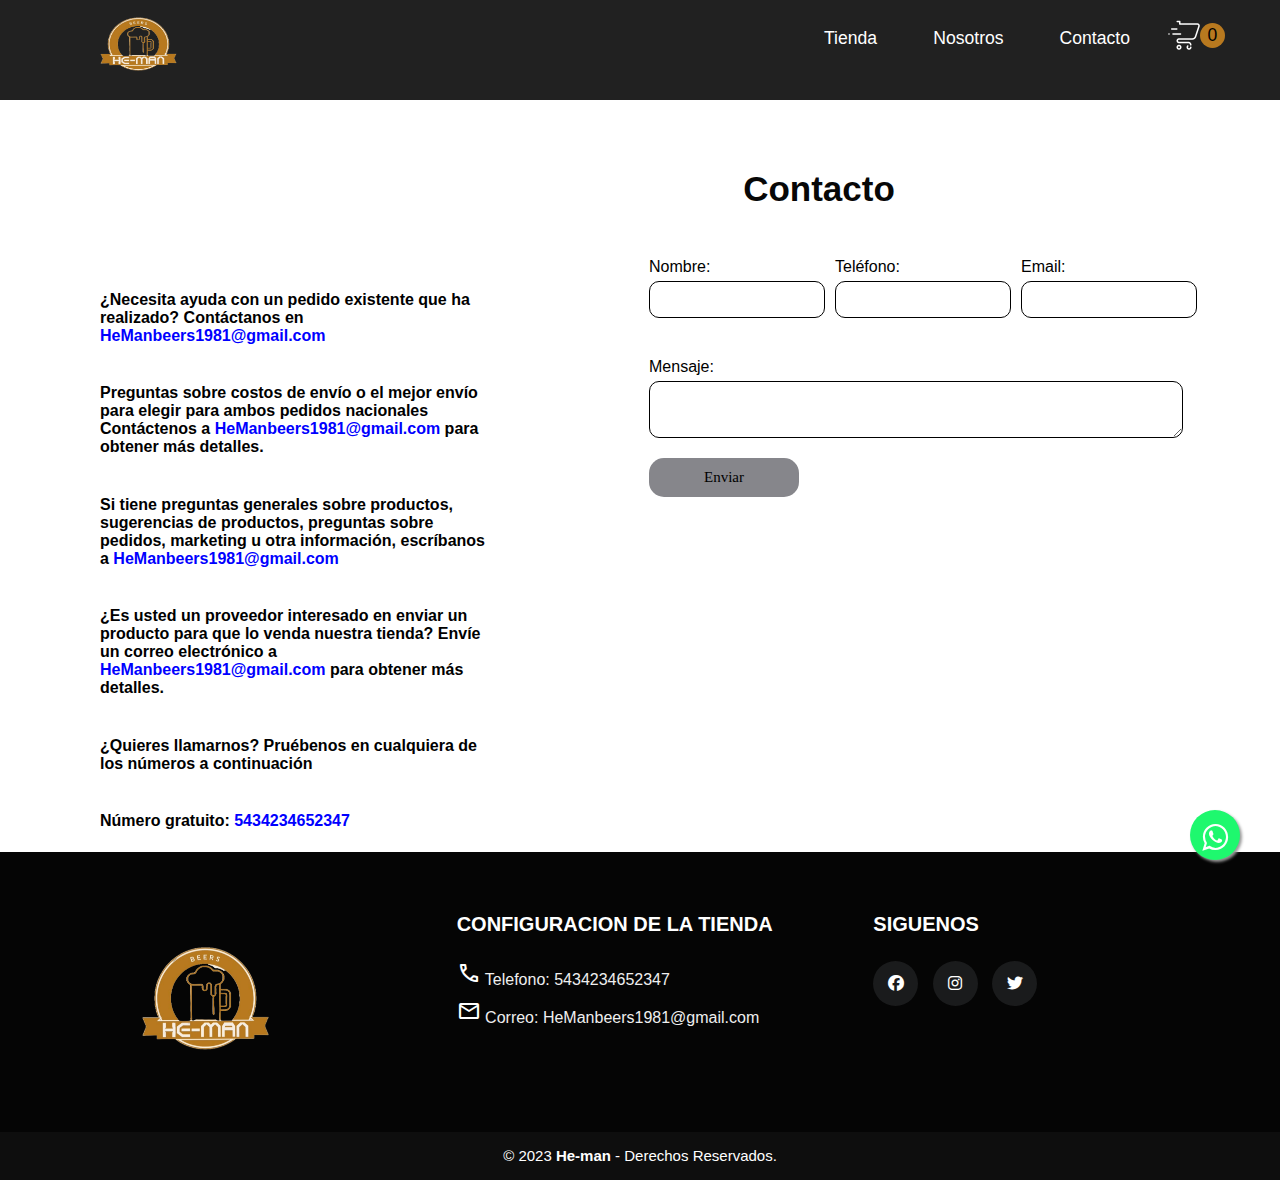
==== front/contacto.html @ 7c9effd3 "subiendo" ====
<!DOCTYPE html>
<html lang="es">
<head>
	<meta charset="UTF-8">
	<meta http-equiv="X-UA-Compatible" content="IE=edge">
	<meta name="viewport" content="width=device-width, initial-scale=1.0">
	<meta name="viewport" content="width=device-width, user-scalable=no, initial-scale=1.0, maximum-scale=1.0, minimum-scale=1.0">
	<link href="https://fonts.googleapis.com/css?family=Open+Sans:400,600,700" rel="stylesheet">
	<link rel="stylesheet" href="./css/style.css">
	<link rel="stylesheet" href="./css/contacto.css">
  <link rel="stylesheet" href="/front/css/style.css">
  <link rel="stylesheet" href="/front/css/contacto.css">
  <link rel="stylesheet" href="https://cdnjs.cloudflare.com/ajax/libs/font-awesome/6.1.1/css/all.min.css">
  <link rel="stylesheet" href="https://fonts.googleapis.com/css2?family=Material+Symbols+Outlined:opsz,wght,FILL,GRAD@24,400,0,0" />

</head>
<body>
  <link rel="stylesheet" href="https://maxcdn.bootstrapcdn.com/font-awesome/4.5.0/css/font-awesome.min.css">
    <a href="https://api.whatsapp.com/send?phone=66434666321&text=Hola%21%20Bienvenido%20a%20He-man%20wsp." class="float" target="_blank">
    <i class="fa fa-whatsapp my-float"></i>
    </a>
    
    <header class="main-header">
      <div class="header-wrap">
        <a href="#"><img src="./img/iconos/sodapdf-converted (1).png" alt="Logo" id="logo"></a>
        <div class="wrap-nav-header">
        <nav class="nav-header">
          <input type="checkbox" id="check">
          <label for="check" class="checkbtn">
          <i class="toggle-menu">
            <img src="[data-uri]" />
          </i>
          </label>
          <ul class="main-menu">
          <li class="menu-item"><a href="./index.html">Tienda</a></li>
          <li class="menu-item"><a href="Nosotros.html">Nosotros</a></li>
          <li class="menu-item"><a id="nav-main-contact" href="contacto.html">Contacto</a></li>
          
          <div class="carrito">
            <li class="cuenta-carrito"><a href="./cart.html" id="cart"><img src="./img/iconos/icons8-fast-cart-64.png" alt=""><span id="cuenta-carrito">0</span></a></li>
          </div>
          </ul>
          
        </nav>
        </div>
      </div>
      </header>

    <section class="medio">
      <section class="dudas">
        <h1 class="titulo" >¿Tienes algunas preguntas o simplemente necesitas ayuda?</h1><br>
        <h4>¿Necesita ayuda con un pedido existente que ha realizado?  Contáctanos en  <FONT COLOR="blue">HeManbeers1981@gmail.com</FONT>
    
          <p> Preguntas sobre costos de envío o el mejor envío para elegir para ambos pedidos nacionales Contáctenos a 
            <FONT COLOR="blue">HeManbeers1981@gmail.com</FONT>  para obtener más detalles.
          </p>
          <p>  Si tiene preguntas generales sobre productos, sugerencias de productos, preguntas sobre
             pedidos, marketing u otra información, escríbanos a <FONT COLOR="blue">HeManbeers1981@gmail.com</FONT> 
          </p>
           <p>   
            ¿Es usted un proveedor interesado en enviar un producto para que lo venda nuestra tienda? Envíe un correo electrónico
              a <FONT COLOR="blue">HeManbeers1981@gmail.com</FONT>  para obtener más detalles.
          </p>
          <p>
            ¿Quieres llamarnos? Pruébenos en cualquiera de los números a continuación   
          </p>
          <p>
            Número gratuito: <FONT COLOR="blue"> 5434234652347</FONT>
          </p>
        </section>
      
      <section class="formulario">
          <h1>Mandanos un Mensaje</h1>
          

          <form action="https://formsubmit.co/hemanbeers1981@gmail.com" method="POST">
              <h2>Contacto</h2>
              <div class="formulario">
                <div class="fila">
                    <div class="campo">
                        <label for="nombre">Nombre:</label>
                        <input type="text" id="nombre" name="nombre">
                    </div>
                    <div class="campo">
                        <label for="telefono">Teléfono:</label>
                        <input type="tel" id="telefono" name="telefono">
                    </div>
                    <div class="campo">
                        <label for="email">Email:</label>
                        <input type="email" id="email" name="email">
                    </div>
                </div>
                <div class="campo">
                    <label for="mensaje">Mensaje:</label>
                    <textarea id="mensaje" name="mensaje"></textarea>
                </div>
                <button type="submit">Enviar</button>
            </div>
              </div>
          </form>
      </section>
    </section>
        
    
    <footer class="pie-pagina">
          <div class="grupo-1">
            <div class="box">
              <figure>
                <a href="#">
                  <img  src="img/iconos/sodapdf-converted (1).png" alt="heman-logo">
                </a>
              </figure>
            </div>
            <div class="box">
              <h2>CONFIGURACION DE LA TIENDA</h2>
              <p><span class="material-symbols-outlined">  call </span> Telefono: 5434234652347</p>
              <p><span class="material-symbols-outlined">  mail </span> Correo: HeManbeers1981@gmail.com</p>
              
            </div>
            <div class="box">
              <h2>SIGUENOS</h2>
              <div class="red-social">
                <a href="https://www.facebook.com/profile.php?id=61552037812382" target="_blank" class="fab fa-facebook"></a>
                <a href="https://www.instagram.com/" target="_blank" class="fab fa-instagram"></a>
                <a href="https://twitter.com/?lang=es" target="_blank" class="fab fa-twitter"></a>
              </div>
            </div>
          </div>
          <div class="grupo-2">
            <small>&copy; 2023 <b>He-man</b> - Derechos Reservados.</small>
          </div>
          </footer>
  
     
</body>
</html>
---- front/css/style.css ----
:root{
  --color-acento: #B8791F;
  --color-acento-claro: #eae49e;
  --color-texto: black;
}

body{
  margin: 0;
  font-family: 'Trebuchet MS', 'Lucida Sans Unicode', 'Lucida Grande', 'Lucida Sans', Arial, sans-serif;
  display: flex;
  flex-direction: column;
  height: 100vh;
}

h3, p{
  margin: 0px;
}

.escondido{
  display: none;
}

a{
  background-color: unset;
  border:unset;
  cursor:pointer;
  text-decoration: none;
  transition: 200ms;
  color: var(--color-texto);
}

button{
  transition: 200ms;
}

a:hover:not(#cart), button:hover{
  color: var(--color-acento);
}

/*MENU HEADER*/ 
header.main-header{
  position: fixed;
  width: 100%;
  z-index: 9999;
}
 

#logo{
  height: 80px;
  width: 120px;

}


.header-wrap{
  display: flex;
  justify-content: space-between;
  padding: 1rem;
  background-color: rgb(33, 33, 33);
  z-index: 999;
  margin-bottom: -5px;
}
 
.wrap-logo-header{
  display: flex;
  align-items: center;
  flex-basis: 15%;
  margin: 0;
}
 
.logo-header{
  font-weight: bold;
  font-size: 1.2rem;
  color: white;
}
 
.nav-header{
  display: flex;
  align-items: center;
  width: 100%;
}
 
.nav-wrap-header{
  display: flex;
  flex-basis: 50%;
}
.carrito{
  list-style: none;
}
.cuenta-carrito img{
  width: 32px;
  height: 32px;
  margin: 10px 0px 10px 10px;
  
}

#cuenta-carrito{
    position: absolute;
    background-color: var(--color-acento);
    border-radius: 100%;
    display: inline-block;
    height: 25px;
    line-height: 25px;
    aspect-ratio: 1;
    text-align: center;
    margin-top: 15px;
    /* margin-bottom: 15px; */
}

ul.main-menu{
  display: flex;
  width: 100%;
  z-index: 99;
  margin: 0;
  padding: 0;
  justify-content: space-between;
  font-size: 1.1rem;
  
}
 
ul.main-menu #nav-main-contact{
  display: flex;
  align-items: center;
  padding: .5rem 1rem;
  border-radius: 20px;
  color: white;
  
}
   
ul.main-menu #nav-main-contact:hover{
 color: #B8791F;
}
li.menu-item{
  margin: .75rem;
  display: flex;
}
 
li.menu-item a{
  padding: .5rem 1rem;
  color: white;
  text-decoration: none;
}
 
li.menu-item a:hover{
  color: #908f8e;
}
 
i.toggle-menu{
  display: none;
  background-color: #f7f6f6;
  border: none;
  z-index: 9999;
}
 
i.toggle-menu img{
  width: 27px;
  z-index: 99;
}
 
input#check{
  display: none;
}
/*barra debajo del header*/

/*Footer */
.material-symbols-outlined{
  color: white;
}
.pie-pagina{
  width: 100%;
  background-color: #050505;
  bottom: 0;
  margin-top:  auto ;
}
.pie-pagina .grupo-1{
  width: 100%;
  max-width: 1200px;
  margin: auto;
  display:grid;
  grid-template-columns: repeat(3, 1fr);
  grid-gap:50px;
  padding: 45px 0px;
  
}
.pie-pagina .grupo-1 .box figure{
  width: 70%;
  height: 100%;
  display: flex;
  justify-content: center;
  align-items: center;
  
}
.pie-pagina .grupo-1 .box figure img{
  width: 200px;
  margin: 0;
  
}
.pie-pagina .grupo-1 .box h2{
  color: #fff;
  margin-bottom: 25px;
  font-size: 20px;
}
.pie-pagina .grupo-1 .box p{
  color: #efefef;
  margin: 0;
  margin-bottom: 10px;
}
.pie-pagina .grupo-1 .red-social a{
  display: inline-block;
  text-decoration: none;
  width: 45px;
  height: 45px;
  line-height: 45px;
  color: #ffffff;
  margin-right: 10px;
  background-color: #1a1b1c;
  text-align: center;
  transition: all 300ms ease;
  border-radius: 50%;
}
.pie-pagina .grupo-1 .red-social a:hover{
  color: rgb(255, 119, 0);
}
.pie-pagina .grupo-2{
  background-color: #0e0e0e;
  padding: 15px 10px;
  text-align: center;
  color: #fff;
}
.pie-pagina .grupo-2 small{
  font-size: 15px;
}

/*boton whatssap*/
.float{
	position:fixed;
	width:50px;
	height:50px;
	bottom:40px;
	right:40px;
	background-color:#1ef86e;
	color:#FFF;
	border-radius:50px;
	text-align:center;
     font-size:30px;
	box-shadow: 2px 2px 3px #999;
    z-index:100;
}
.float:hover {
	text-decoration: none;
	color: #25d366;
  background-color:#fff;
}

.my-float{
	margin-top:12px;
}


/*MEDIA DE HEADER MENU */

@media (max-width:880px){
  ul.main-menu{
    margin-right: 50px;
    } 
   #logo{
    height: 80px;
    width: 120px;
    margin: 0px 5px 0px 40px;
   } 
   div.header-wrap{
    padding: 10px;
   }
  }  
  @media (min-width:880px){
    .header-wrap{
      padding: .5rem 5rem;
    }
   
    
  }
  
  @media (max-width:768px){
    header{
      margin-bottom: 4rem;
    }
    .header-wrap{
      position: fixed;
      width: 100%;
      background-color: #212121;
      padding: 0;
      top: 0;
      z-index: 9999;
      height: 80px;
    }
    .wrap-logo-header{
      position: fixed;
      z-index: 999;
      top: 3%;
      left: 3%;
    }
    i.toggle-menu{
      display: flex;
    }
    ul.main-menu,#nav-main-contact{
      display: none;
      left: 0;
      margin: 0;
      padding: 0;
    }
    ul.main-menu{
      position: fixed;
      background-color: #1e1c1c;
    }
    label.checkbtn{
      position: fixed;
      right: 3%;
      top: 3%;
      z-index: 9999;
    }
    #check:checked ~ ul{
      display: flex;
      z-index: 9;
      flex-flow: column;
      align-items: center;
      justify-content: center;
      height: 100vh;
      top: 0;
      font-size: 2rem;
    }
    #logo{
      margin-top: 2px;
      height: 80px;
    }
    
}
/*media del footer */
@media screen and (max-width:800px){
  .pie-pagina .grupo-1{
      width: 90%;
      grid-template-columns: repeat(1, 1fr);
      grid-gap:30px;
      padding: 35px 0px;
  }
 
}
@media screen and (max-width:768px){
    footer .pie-pagina{
      margin-left: 100px;
    }
}

@media screen and (max-width:330px){
  .pie-pagina .grupo-1 .box h2{
    font-size: 15px;
  }
  .pie-pagina .grupo-1 .box p{
    font-size: 13px;
  }
  
}

/*media whatssap*/
@media screen and (max-width:768px){
  /*boton whatssap*/
.float{
	position:fixed;
	width:40px;
	height:40px;
	bottom:40px;
	right:20px;
  font-size:30px;
	
}

.my-float{
	margin-top:6px;
}
}
---- front/css/contacto.css ----
.medio{
    display: flex;
}
.dudas{
    text-align: left;
    margin-left: 100px;
    margin-right: 10%;
    font-family: sans-serif;
    font-size: 16px;
    
}
.dudas h1{
    color: white;
    margin-top: 30%;
 
}
.dudas h4{
    color: rgb(0, 0, 0);
    
}
.dudas p{
    color: rgb(0, 0, 0);;
   margin-top: 10%;
}



form{
    padding: 10px 220px 50px 25px ;
    background-color: transparent;
    text-align: center;
    width: 340px;
    float: right;
    margin-right: 40% ;
    margin-top: 50px;
   
    
   
}

h2{
    color: rgb(7, 7, 7);
    font-size: 35px;
}
.formulario {
    display: flex;
    flex-direction: column;
    max-width: 400px;
    margin-right: 20%;
}

.fila {
    display: flex;
    justify-content: space-between;
    gap: 10px;
    color: white;
    font-size: 16px;
  
}

.campo {
    flex: 1;
    display:flex;
    width: 534px;
    flex-direction: column;
    color: rgb(0, 0, 0);
    text-align: start;
    font-size: 16px;
    margin-top: 20px;
    margin-bottom: 20px;
}

label {
    margin-bottom: 5px;
}

textarea {
    height: 50px;
    border-radius: 10px;
    border: 1px solid black;
    padding: 5px 0px 0px 10px;
    font-family: serif;
}
input{
    height: 30px;
    border-radius: 10px;
    border: 1px solid black;
    padding: 5px 0px 0px 10px;
    font-family: serif;
    
}

button{
    padding: 11px ;
    width: 150px;
    border-radius: 15px;
    border: none;
    outline: none;
    background: #86868B;
    font-size: 15px;
    font-family: cursive;
    cursor: pointer;
}

/*medias*/
@media screen and (max-width: 768px) {
    .medio {
      flex-direction: column;
    }
    
    .dudas, .formulario {
      margin: 0;
      width: 100%;
      text-align: center;
    }
    
    .dudas {
      padding: 10px;
    }
    
    .formulario {
      padding: 10px;
    }
  }
---- front/css/style.css ----
:root{
  --color-acento: #B8791F;
  --color-acento-claro: #eae49e;
  --color-texto: black;
}

body{
  margin: 0;
  font-family: 'Trebuchet MS', 'Lucida Sans Unicode', 'Lucida Grande', 'Lucida Sans', Arial, sans-serif;
  display: flex;
  flex-direction: column;
  height: 100vh;
}

h3, p{
  margin: 0px;
}

.escondido{
  display: none;
}

a{
  background-color: unset;
  border:unset;
  cursor:pointer;
  text-decoration: none;
  transition: 200ms;
  color: var(--color-texto);
}

button{
  transition: 200ms;
}

a:hover:not(#cart), button:hover{
  color: var(--color-acento);
}

/*MENU HEADER*/ 
header.main-header{
  position: fixed;
  width: 100%;
  z-index: 9999;
}
 

#logo{
  height: 80px;
  width: 120px;

}


.header-wrap{
  display: flex;
  justify-content: space-between;
  padding: 1rem;
  background-color: rgb(33, 33, 33);
  z-index: 999;
  margin-bottom: -5px;
}
 
.wrap-logo-header{
  display: flex;
  align-items: center;
  flex-basis: 15%;
  margin: 0;
}
 
.logo-header{
  font-weight: bold;
  font-size: 1.2rem;
  color: white;
}
 
.nav-header{
  display: flex;
  align-items: center;
  width: 100%;
}
 
.nav-wrap-header{
  display: flex;
  flex-basis: 50%;
}
.carrito{
  list-style: none;
}
.cuenta-carrito img{
  width: 32px;
  height: 32px;
  margin: 10px 0px 10px 10px;
  
}

#cuenta-carrito{
    position: absolute;
    background-color: var(--color-acento);
    border-radius: 100%;
    display: inline-block;
    height: 25px;
    line-height: 25px;
    aspect-ratio: 1;
    text-align: center;
    margin-top: 15px;
    /* margin-bottom: 15px; */
}

ul.main-menu{
  display: flex;
  width: 100%;
  z-index: 99;
  margin: 0;
  padding: 0;
  justify-content: space-between;
  font-size: 1.1rem;
  
}
 
ul.main-menu #nav-main-contact{
  display: flex;
  align-items: center;
  padding: .5rem 1rem;
  border-radius: 20px;
  color: white;
  
}
   
ul.main-menu #nav-main-contact:hover{
 color: #B8791F;
}
li.menu-item{
  margin: .75rem;
  display: flex;
}
 
li.menu-item a{
  padding: .5rem 1rem;
  color: white;
  text-decoration: none;
}
 
li.menu-item a:hover{
  color: #908f8e;
}
 
i.toggle-menu{
  display: none;
  background-color: #f7f6f6;
  border: none;
  z-index: 9999;
}
 
i.toggle-menu img{
  width: 27px;
  z-index: 99;
}
 
input#check{
  display: none;
}
/*barra debajo del header*/

/*Footer */
.material-symbols-outlined{
  color: white;
}
.pie-pagina{
  width: 100%;
  background-color: #050505;
  bottom: 0;
  margin-top:  auto ;
}
.pie-pagina .grupo-1{
  width: 100%;
  max-width: 1200px;
  margin: auto;
  display:grid;
  grid-template-columns: repeat(3, 1fr);
  grid-gap:50px;
  padding: 45px 0px;
  
}
.pie-pagina .grupo-1 .box figure{
  width: 70%;
  height: 100%;
  display: flex;
  justify-content: center;
  align-items: center;
  
}
.pie-pagina .grupo-1 .box figure img{
  width: 200px;
  margin: 0;
  
}
.pie-pagina .grupo-1 .box h2{
  color: #fff;
  margin-bottom: 25px;
  font-size: 20px;
}
.pie-pagina .grupo-1 .box p{
  color: #efefef;
  margin: 0;
  margin-bottom: 10px;
}
.pie-pagina .grupo-1 .red-social a{
  display: inline-block;
  text-decoration: none;
  width: 45px;
  height: 45px;
  line-height: 45px;
  color: #ffffff;
  margin-right: 10px;
  background-color: #1a1b1c;
  text-align: center;
  transition: all 300ms ease;
  border-radius: 50%;
}
.pie-pagina .grupo-1 .red-social a:hover{
  color: rgb(255, 119, 0);
}
.pie-pagina .grupo-2{
  background-color: #0e0e0e;
  padding: 15px 10px;
  text-align: center;
  color: #fff;
}
.pie-pagina .grupo-2 small{
  font-size: 15px;
}

/*boton whatssap*/
.float{
	position:fixed;
	width:50px;
	height:50px;
	bottom:40px;
	right:40px;
	background-color:#1ef86e;
	color:#FFF;
	border-radius:50px;
	text-align:center;
     font-size:30px;
	box-shadow: 2px 2px 3px #999;
    z-index:100;
}
.float:hover {
	text-decoration: none;
	color: #25d366;
  background-color:#fff;
}

.my-float{
	margin-top:12px;
}


/*MEDIA DE HEADER MENU */

@media (max-width:880px){
  ul.main-menu{
    margin-right: 50px;
    } 
   #logo{
    height: 80px;
    width: 120px;
    margin: 0px 5px 0px 40px;
   } 
   div.header-wrap{
    padding: 10px;
   }
  }  
  @media (min-width:880px){
    .header-wrap{
      padding: .5rem 5rem;
    }
   
    
  }
  
  @media (max-width:768px){
    header{
      margin-bottom: 4rem;
    }
    .header-wrap{
      position: fixed;
      width: 100%;
      background-color: #212121;
      padding: 0;
      top: 0;
      z-index: 9999;
      height: 80px;
    }
    .wrap-logo-header{
      position: fixed;
      z-index: 999;
      top: 3%;
      left: 3%;
    }
    i.toggle-menu{
      display: flex;
    }
    ul.main-menu,#nav-main-contact{
      display: none;
      left: 0;
      margin: 0;
      padding: 0;
    }
    ul.main-menu{
      position: fixed;
      background-color: #1e1c1c;
    }
    label.checkbtn{
      position: fixed;
      right: 3%;
      top: 3%;
      z-index: 9999;
    }
    #check:checked ~ ul{
      display: flex;
      z-index: 9;
      flex-flow: column;
      align-items: center;
      justify-content: center;
      height: 100vh;
      top: 0;
      font-size: 2rem;
    }
    #logo{
      margin-top: 2px;
      height: 80px;
    }
    
}
/*media del footer */
@media screen and (max-width:800px){
  .pie-pagina .grupo-1{
      width: 90%;
      grid-template-columns: repeat(1, 1fr);
      grid-gap:30px;
      padding: 35px 0px;
  }
 
}
@media screen and (max-width:768px){
    footer .pie-pagina{
      margin-left: 100px;
    }
}

@media screen and (max-width:330px){
  .pie-pagina .grupo-1 .box h2{
    font-size: 15px;
  }
  .pie-pagina .grupo-1 .box p{
    font-size: 13px;
  }
  
}

/*media whatssap*/
@media screen and (max-width:768px){
  /*boton whatssap*/
.float{
	position:fixed;
	width:40px;
	height:40px;
	bottom:40px;
	right:20px;
  font-size:30px;
	
}

.my-float{
	margin-top:6px;
}
}
---- front/css/contacto.css ----
.medio{
    display: flex;
}
.dudas{
    text-align: left;
    margin-left: 100px;
    margin-right: 10%;
    font-family: sans-serif;
    font-size: 16px;
    
}
.dudas h1{
    color: white;
    margin-top: 30%;
 
}
.dudas h4{
    color: rgb(0, 0, 0);
    
}
.dudas p{
    color: rgb(0, 0, 0);;
   margin-top: 10%;
}



form{
    padding: 10px 220px 50px 25px ;
    background-color: transparent;
    text-align: center;
    width: 340px;
    float: right;
    margin-right: 40% ;
    margin-top: 50px;
   
    
   
}

h2{
    color: rgb(7, 7, 7);
    font-size: 35px;
}
.formulario {
    display: flex;
    flex-direction: column;
    max-width: 400px;
    margin-right: 20%;
}

.fila {
    display: flex;
    justify-content: space-between;
    gap: 10px;
    color: white;
    font-size: 16px;
  
}

.campo {
    flex: 1;
    display:flex;
    width: 534px;
    flex-direction: column;
    color: rgb(0, 0, 0);
    text-align: start;
    font-size: 16px;
    margin-top: 20px;
    margin-bottom: 20px;
}

label {
    margin-bottom: 5px;
}

textarea {
    height: 50px;
    border-radius: 10px;
    border: 1px solid black;
    padding: 5px 0px 0px 10px;
    font-family: serif;
}
input{
    height: 30px;
    border-radius: 10px;
    border: 1px solid black;
    padding: 5px 0px 0px 10px;
    font-family: serif;
    
}

button{
    padding: 11px ;
    width: 150px;
    border-radius: 15px;
    border: none;
    outline: none;
    background: #86868B;
    font-size: 15px;
    font-family: cursive;
    cursor: pointer;
}

/*medias*/
@media screen and (max-width: 768px) {
    .medio {
      flex-direction: column;
    }
    
    .dudas, .formulario {
      margin: 0;
      width: 100%;
      text-align: center;
    }
    
    .dudas {
      padding: 10px;
    }
    
    .formulario {
      padding: 10px;
    }
  }
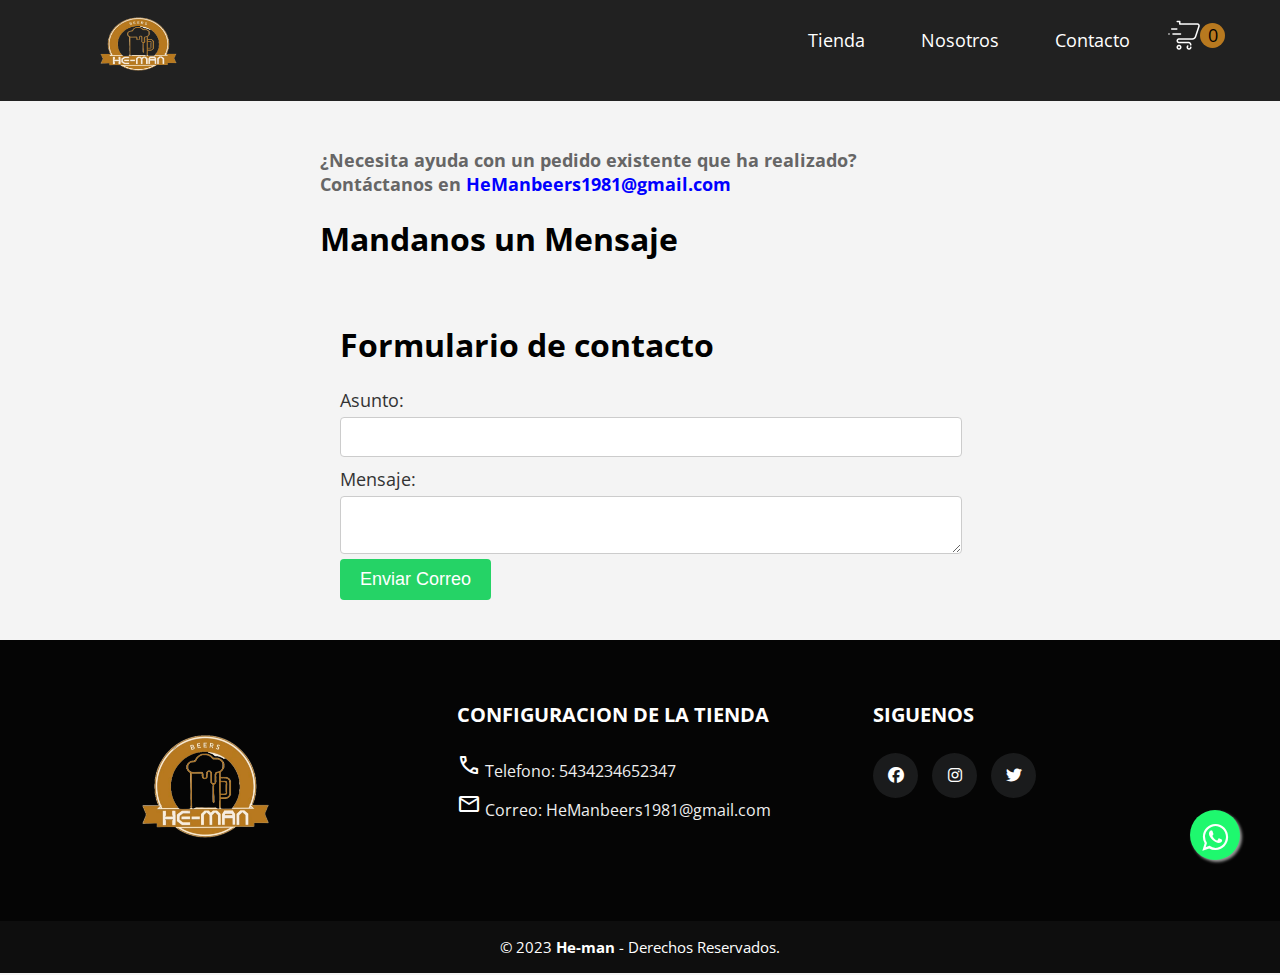
==== commit 25d6b8f9: "cambios, agregando js" ====
--- a/front/contacto.html
+++ b/front/contacto.html
@@ -5,11 +5,15 @@
 	<meta http-equiv="X-UA-Compatible" content="IE=edge">
 	<meta name="viewport" content="width=device-width, initial-scale=1.0">
 	<meta name="viewport" content="width=device-width, user-scalable=no, initial-scale=1.0, maximum-scale=1.0, minimum-scale=1.0">
+  <link
+  href="https://cdn.jsdelivr.net/npm/bootstrap@5.1.3/dist/css/bootstrap.min.css"
+  rel="stylesheet"
+  integrity="sha384-1BmE4kWBq78iYhFldvKuhfTAU6auU8tT94WrHftjDbrCEXSU1oBoqyl2QvZ6jIW3"
+  crossorigin="anonymous"
+/>
 	<link href="https://fonts.googleapis.com/css?family=Open+Sans:400,600,700" rel="stylesheet">
 	<link rel="stylesheet" href="./css/style.css">
 	<link rel="stylesheet" href="./css/contacto.css">
-  <link rel="stylesheet" href="/front/css/style.css">
-  <link rel="stylesheet" href="/front/css/contacto.css">
   <link rel="stylesheet" href="https://cdnjs.cloudflare.com/ajax/libs/font-awesome/6.1.1/css/all.min.css">
   <link rel="stylesheet" href="https://fonts.googleapis.com/css2?family=Material+Symbols+Outlined:opsz,wght,FILL,GRAD@24,400,0,0" />
 
@@ -46,59 +50,23 @@
       </div>
       </header>
 
-    <section class="medio">
-      <section class="dudas">
+      <section class="formulario">
         <h1 class="titulo" >¿Tienes algunas preguntas o simplemente necesitas ayuda?</h1><br>
         <h4>¿Necesita ayuda con un pedido existente que ha realizado?  Contáctanos en  <FONT COLOR="blue">HeManbeers1981@gmail.com</FONT>
-    
-          <p> Preguntas sobre costos de envío o el mejor envío para elegir para ambos pedidos nacionales Contáctenos a 
-            <FONT COLOR="blue">HeManbeers1981@gmail.com</FONT>  para obtener más detalles.
-          </p>
-          <p>  Si tiene preguntas generales sobre productos, sugerencias de productos, preguntas sobre
-             pedidos, marketing u otra información, escríbanos a <FONT COLOR="blue">HeManbeers1981@gmail.com</FONT> 
-          </p>
-           <p>   
-            ¿Es usted un proveedor interesado en enviar un producto para que lo venda nuestra tienda? Envíe un correo electrónico
-              a <FONT COLOR="blue">HeManbeers1981@gmail.com</FONT>  para obtener más detalles.
-          </p>
-          <p>
-            ¿Quieres llamarnos? Pruébenos en cualquiera de los números a continuación   
-          </p>
-          <p>
-            Número gratuito: <FONT COLOR="blue"> 5434234652347</FONT>
-          </p>
-        </section>
-      
-      <section class="formulario">
-          <h1>Mandanos un Mensaje</h1>
-          
-
-          <form action="https://formsubmit.co/hemanbeers1981@gmail.com" method="POST">
-              <h2>Contacto</h2>
-              <div class="formulario">
-                <div class="fila">
-                    <div class="campo">
-                        <label for="nombre">Nombre:</label>
-                        <input type="text" id="nombre" name="nombre">
-                    </div>
-                    <div class="campo">
-                        <label for="telefono">Teléfono:</label>
-                        <input type="tel" id="telefono" name="telefono">
-                    </div>
-                    <div class="campo">
-                        <label for="email">Email:</label>
-                        <input type="email" id="email" name="email">
-                    </div>
-                </div>
-                <div class="campo">
-                    <label for="mensaje">Mensaje:</label>
-                    <textarea id="mensaje" name="mensaje"></textarea>
-                </div>
-                <button type="submit">Enviar</button>
-            </div>
-              </div>
+        <h1>Mandanos un Mensaje</h1>
+        <div class="container">
+          <h1 class="mt-3 text-center">Formulario de contacto</h1>
+          <form id="form">
+            <label for="subject">Asunto:</label>
+            <input type="text" id="subject" name="subject" required>
+            <br>
+            <label for="message">Mensaje:</label>
+            <textarea id="message" name="message" required></textarea>
+            <br>
+            <input type="submit" value="Enviar Correo">
           </form>
-      </section>
+          <a id="emailIA" href="mailto:HeManbeers1981@gmail.com"></a>
+        </div>
     </section>
         
     
@@ -131,6 +99,15 @@
           </div>
           </footer>
   
-     
+          <script src="js/productoService.js"></script>
+          <script src="js/cartService.js"></script>
+          <script src="js/cart.js"></script>
+          <script src="./js/sendEmail.js"></script>
+
+          <script
+            src="https://cdn.jsdelivr.net/npm/bootstrap@5.1.3/dist/js/bootstrap.bundle.min.js"
+            integrity="sha384-ka7Sk0Gln4gmtz2MlQnikT1wXgYsOg+OMhuP+IlRH9sENBO0LRn5q+8nbTov4+1p"
+            crossorigin="anonymous"
+          ></script>
 </body>
 </html>--- a/front/css/contacto.css
+++ b/front/css/contacto.css
@@ -1,126 +1,82 @@
-
-.medio{
-    display: flex;
-}
-.dudas{
-    text-align: left;
-    margin-left: 100px;
-    margin-right: 10%;
-    font-family: sans-serif;
-    font-size: 16px;
-    
-}
-.dudas h1{
-    color: white;
-    margin-top: 30%;
- 
-}
-.dudas h4{
-    color: rgb(0, 0, 0);
-    
-}
-.dudas p{
-    color: rgb(0, 0, 0);;
-   margin-top: 10%;
+body {
+    font-family: 'Open Sans', Arial, sans-serif;
+    background-color: #f4f4f4;
+    margin: 0;
+    padding: 0;
 }
 
-
-
-form{
-    padding: 10px 220px 50px 25px ;
-    background-color: transparent;
-    text-align: center;
-    width: 340px;
-    float: right;
-    margin-right: 40% ;
-    margin-top: 50px;
-   
-    
-   
+.container {
+    max-width: 1200px;
+    margin: 0 auto;
+    padding: 20px;
 }
 
-h2{
-    color: rgb(7, 7, 7);
-    font-size: 35px;
-}
-.formulario {
-    display: flex;
-    flex-direction: column;
-    max-width: 400px;
-    margin-right: 20%;
-}
-
-.fila {
-    display: flex;
-    justify-content: space-between;
-    gap: 10px;
-    color: white;
-    font-size: 16px;
-  
-}
-
-.campo {
-    flex: 1;
-    display:flex;
-    width: 534px;
-    flex-direction: column;
-    color: rgb(0, 0, 0);
-    text-align: start;
-    font-size: 16px;
-    margin-top: 20px;
+.titulo {
+    font-size: 24px;
+    color: #333;
     margin-bottom: 20px;
 }
 
-label {
-    margin-bottom: 5px;
+h4 {
+    font-size: 18px;
+    color: #666;
+    margin-bottom: 10px;
 }
 
-textarea {
-    height: 50px;
-    border-radius: 10px;
-    border: 1px solid black;
-    padding: 5px 0px 0px 10px;
-    font-family: serif;
-}
-input{
-    height: 30px;
-    border-radius: 10px;
-    border: 1px solid black;
-    padding: 5px 0px 0px 10px;
-    font-family: serif;
-    
+/* Estilos para el formulario de contacto */
+.formulario {
+    width: 50%;
+    float: right;
+    margin: 0 auto; /* Agrega esto para centrar horizontalmente el formulario */
+    text-align: left; /* Alinea el texto del formulario a la izquierda */
 }
 
-button{
-    padding: 11px ;
-    width: 150px;
-    border-radius: 15px;
-    border: none;
-    outline: none;
-    background: #86868B;
-    font-size: 15px;
-    font-family: cursive;
-    cursor: pointer;
+#form {
+    margin: 20px 0;
+    text-align: left;
 }
 
-/*medias*/
-@media screen and (max-width: 768px) {
-    .medio {
-      flex-direction: column;
+label {
+    display: block;
+    font-size: 18px;
+    margin-top: 10px;
+    color: #333;
+}
+
+input[type="text"],
+textarea {
+    width: 100%;
+    padding: 10px;
+    margin-top: 5px;
+    border: 1px solid #ccc;
+    border-radius: 4px;
+    font-size: 16px;
+}
+
+input[type="submit"] {
+    background-color: #25d366;
+    color: #fff;
+    padding: 10px 20px;
+    border: none;
+    border-radius: 4px;
+    cursor: pointer;
+    font-size: 18px;
+}
+
+input[type="submit"]:hover {
+    background-color: #128c7e;
+}
+
+/* Enlace para enviar correo */
+#emailIA {
+    display: block;
+    margin-top: 10px;
+    font-size: 16px;
+    color: blue;
+}
+
+@media (max-width: 400px) {
+    h4{
+        font-size: 15px;
     }
-    
-    .dudas, .formulario {
-      margin: 0;
-      width: 100%;
-      text-align: center;
-    }
-    
-    .dudas {
-      padding: 10px;
-    }
-    
-    .formulario {
-      padding: 10px;
-    }
-  }
-  
+  }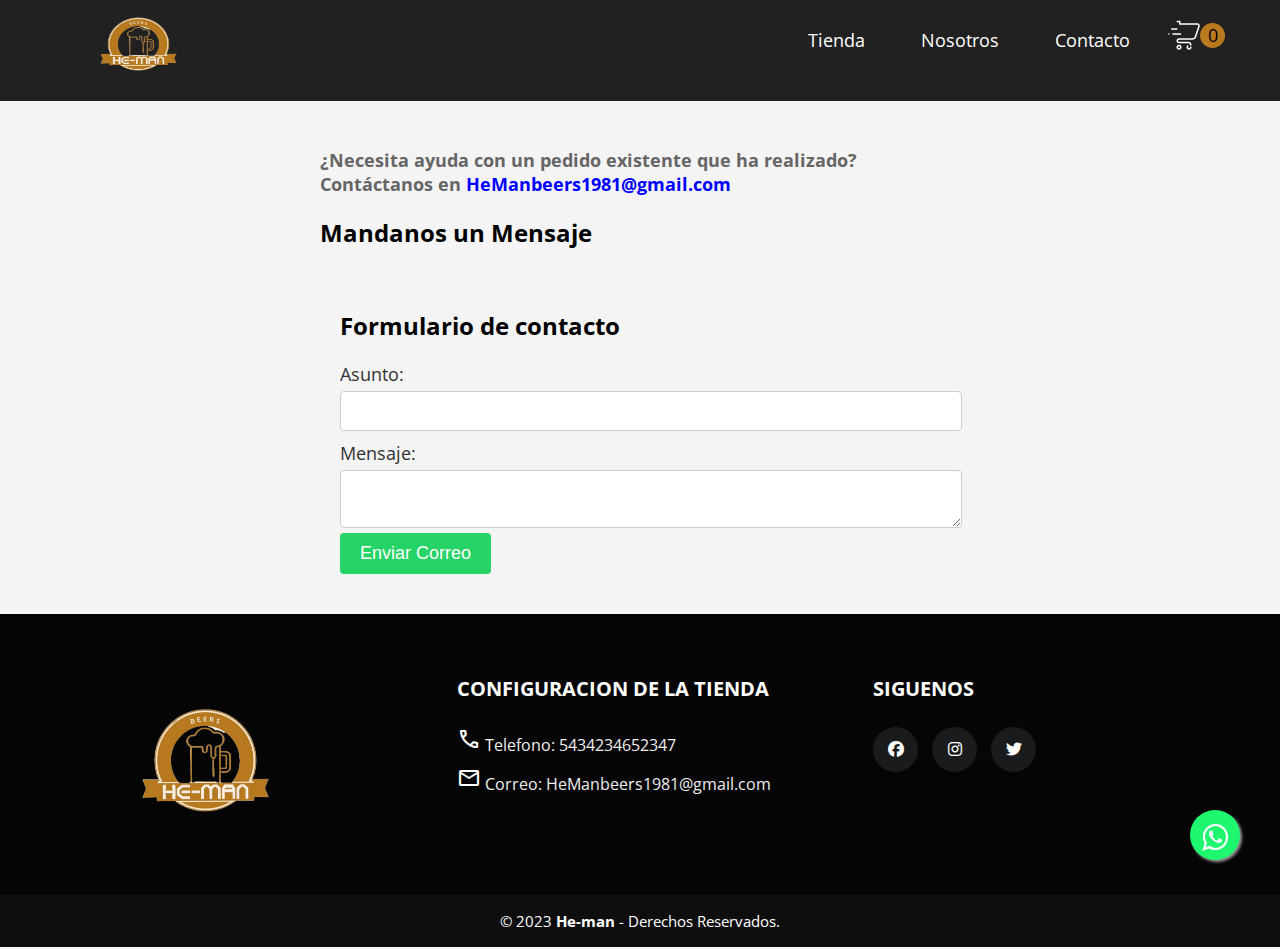
==== commit e642314a: "cambios" ====
--- a/front/contacto.html
+++ b/front/contacto.html
@@ -52,10 +52,13 @@
 
       <section class="formulario">
         <h1 class="titulo" >¿Tienes algunas preguntas o simplemente necesitas ayuda?</h1><br>
+        
         <h4>¿Necesita ayuda con un pedido existente que ha realizado?  Contáctanos en  <FONT COLOR="blue">HeManbeers1981@gmail.com</FONT>
-        <h1>Mandanos un Mensaje</h1>
+
+        <h2>Mandanos un Mensaje</h2>
+        
         <div class="container">
-          <h1 class="mt-3 text-center">Formulario de contacto</h1>
+          <h2 class="mt-3 text-center">Formulario de contacto</h2>
           <form id="form">
             <label for="subject">Asunto:</label>
             <input type="text" id="subject" name="subject" required>
--- a/front/css/contacto.css
+++ b/front/css/contacto.css
@@ -27,8 +27,8 @@
 .formulario {
     width: 50%;
     float: right;
-    margin: 0 auto; /* Agrega esto para centrar horizontalmente el formulario */
-    text-align: left; /* Alinea el texto del formulario a la izquierda */
+    margin: 0 auto; 
+    text-align: left; 
 }
 
 #form {
